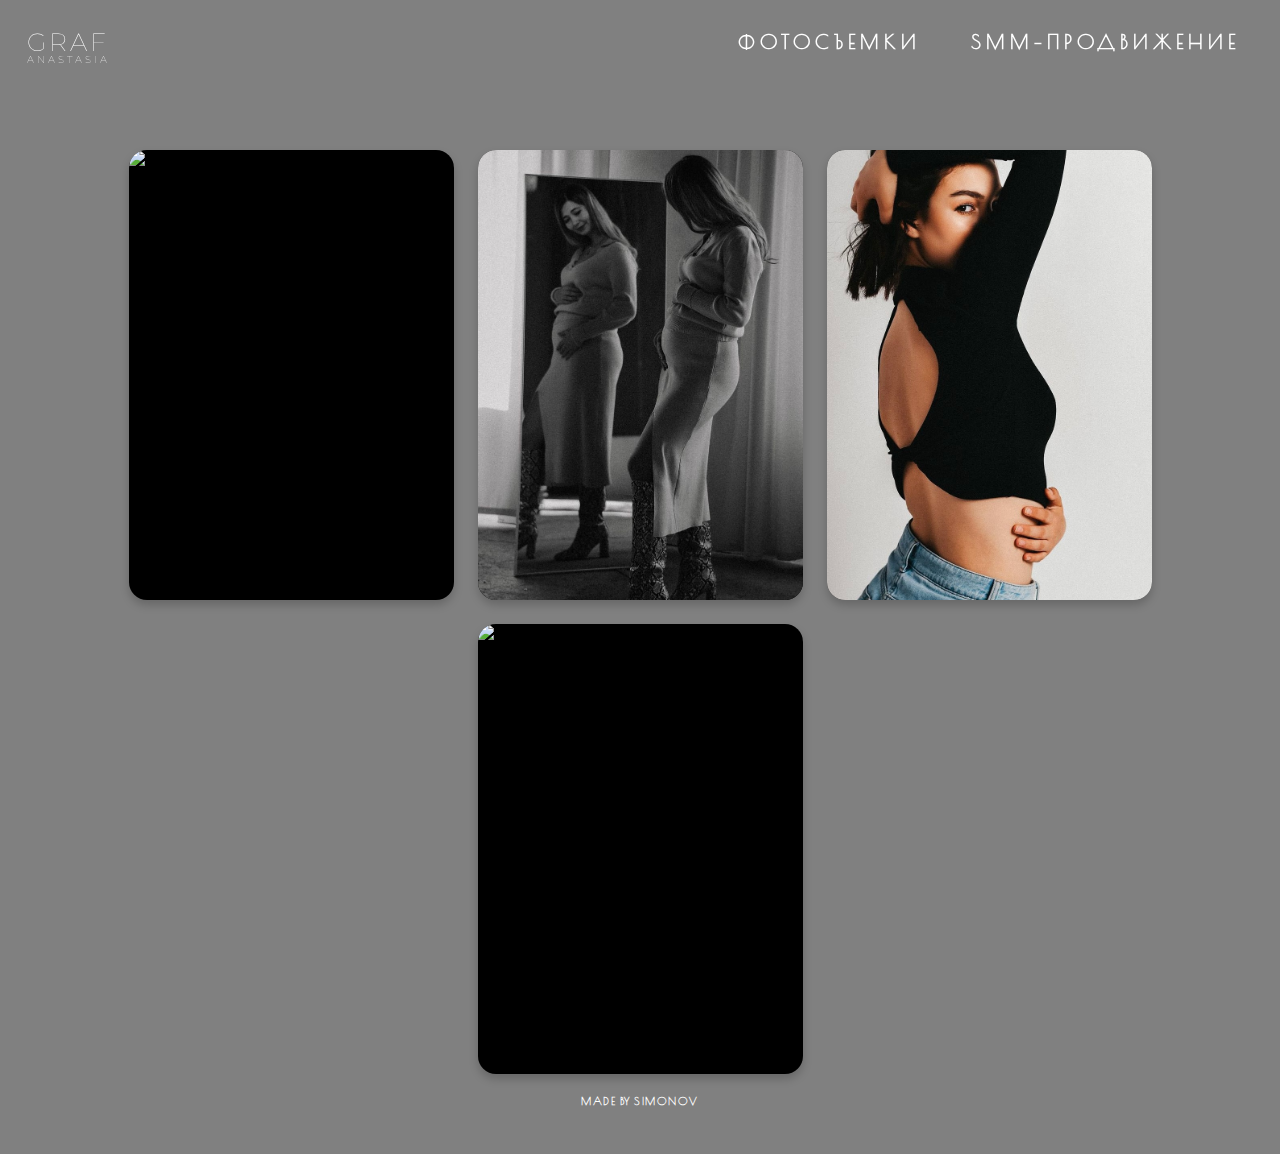
==== price.html @ 3f7c6dcc "second commit" ====
<!DOCTYPE html>
<html lang="ru">
  <head>
    <meta charset="UTF-8">
    <meta name="viewport" content="width=device-width, initial-scale=1.0">
    <meta name="apple-mobile-web-app-status-bar-style" content="black">
    <link rel="stylesheet" href="/assets/price.css">
    <script src="https://kit.fontawesome.com/327af0c543.js" crossorigin="anonymous"></script>
    <link rel="apple-touch-icon" sizes="180x180" href="/assets/img/favicon/apple-touch-icon.png">
    <link rel="icon" type="image/png" sizes="32x32" href="/assets/img/favicon/favicon-32x32.png">
    <link rel="icon" type="image/png" sizes="16x16" href="/assets/img/favicon/favicon-16x16.png">
    <link rel="manifest" href="/assets/img/favicon/site.webmanifest">
    <link rel="mask-icon" href="/assets/img/favicon/safari-pinned-tab.svg" color="#5bbad5">
    <meta name="msapplication-TileColor" content="#da532c">
    <meta name="theme-color" content="#ffffff">
    <title>Фотограф Анастасия</title>
</head>
<body>
  <header>
    <div class="header_block">
        <a class="header_logo" href="index.html">Graf<br><span>Anastasia</span></a>
        <ul>
          <li><a href="price.html"><span class="header_block-span">Фотосъемки</a></span></li>
          <li><a href="#"><span class="header_block-span">SMM-продвижение</a></span></li>
        </ul>
    </div>
    <div class="header_block-menu">
        <input type="checkbox" id="menu-toggle"/>
        <label id="trigger" for="menu-toggle"></label>
        <label id="burger" for="menu-toggle"></label>
        <ul id="menu">
            <li><a href="price.html">Фотосъемки</a></li>
            <li><a href="#">SMM-продвижение</a></li>
            <!-- <li><a href="#">Обучение</a></li> -->
        </ul>                            
    </div>                  
</header>
    <main>
      <div class="wrapper">
        <div class="card">
          <div class="poster"><img src="assets/img/1.JPG" alt="Individual"></div>
          <div class="details">
            <h1>Individual</h1>
            <h2>30.000 тг • 60 минут</h2>
            <p class="desc">
              Помощь в подборе локации, образа и составлении мудборда<br><br> 15+ фото в ретуши<br>30+ фото в цветокоррекции<br>Готовые фото через 3-5 дней<br><br>*В стоимость входит аренда студии
            </p>
            <div class="cast">
              <ul>
                <li><img src="https://i.postimg.cc/jqgkqhSb/cast-11.jpg" alt="Marco Andrews" title="Marco Andrews"></li>
                <li><img src="https://i.postimg.cc/8P7X7r7r/cast-12.jpg" alt="Rebecca Floyd" title="Rebecca Floyd"></li>
                <li><img src="https://i.postimg.cc/2SvHwRFk/cast-13.jpg
      " alt="Antonio Herrera" title="Antonio Herrera"></li>
                <li><img src="https://i.postimg.cc/2SvHwRFk/cast-13.jpg
      " alt="Antonio Herrera" title="Antonio Herrera"></li>
              </ul>
            </div>
          </div>
        </div>
        <div class="card">
          <div class="poster"><img src="/assets/img/4.PNG" alt="Location Unknown"></div>
          <div class="details">
            <h1>Brand</h1>
            <h2>99.999 тг • 24min</h2>
            <p class="desc">
              Two strangers meet together on a plane flying to the alps.
            </p>
            <div class="cast">
              <ul>
                <li><img src="https://i.postimg.cc/yY2QcYRp/cast-21.jpg" alt="Angelina Whyte" title="Angelina Whyte"></li>
                <li><img src="https://i.postimg.cc/R0BgpsXc/cast-22.jpg" alt="Ivan Benson" title="Ivan Benson"></li>
                <li><img src="https://i.postimg.cc/R0BgpsXc/cast-22.jpg" alt="Ivan Benson" title="Ivan Benson"></li>
                <li><img src="https://i.postimg.cc/R0BgpsXc/cast-22.jpg" alt="Ivan Benson" title="Ivan Benson"></li>
              </ul>
            </div>
          </div>
        </div>
        <div class="card">
          <div class="poster"><img src="/assets/img/5.PNG" alt="Location Unknown"></div>
          <div class="details">
            <h1>End Credits</h1>
            <h2>2021 • R • 1hr 41min</h2>
            <p class="desc">
              Alex, together with his best friends, goes on a road trip whilst experiencing friendship, self-discovery, and the bittersweet transition to adulthood.
            </p>
            <div class="cast">
              <ul>
                <li><img src="https://i.postimg.cc/xd3twv4B/cast-31.jpg" alt="Jessica Enduro" title="Jessica Enduro"></li>
                <li><img src="https://i.postimg.cc/C1MmSZy5/cast-32.jpg" alt="Charles Garcia" title="Charles Garcia"></li>
                <li><img src="https://i.postimg.cc/R0BgpsXc/cast-22.jpg" alt="Ivan Benson" title="Ivan Benson"></li>
                <li><img src="https://i.postimg.cc/R0BgpsXc/cast-22.jpg" alt="Ivan Benson" title="Ivan Benson"></li>
              </ul>
            </div>
          </div>
        </div>
        <div class="card">
          <div class="poster"><img src="/assets/img/3.JPG" alt="Location Unknown"></div>
          <div class="details">
            <h1>End Credits</h1>
            <h2>10.000 тг • 60 минут</h2>
            <p class="desc">
              Alex, together with his best friends, goes on a road trip whilst experiencing friendship, self-discovery, and the bittersweet transition to adulthood.
            </p>
            <div class="cast">
              <ul>
                <li><img src="https://i.postimg.cc/xd3twv4B/cast-31.jpg" alt="Jessica Enduro" title="Jessica Enduro"></li>
                <li><img src="https://i.postimg.cc/C1MmSZy5/cast-32.jpg" alt="Charles Garcia" title="Charles Garcia"></li>
                <li><img src="https://i.postimg.cc/R0BgpsXc/cast-22.jpg" alt="Ivan Benson" title="Ivan Benson"></li>
                <li><img src="https://i.postimg.cc/R0BgpsXc/cast-22.jpg" alt="Ivan Benson" title="Ivan Benson"></li>
              </ul>
            </div>
          </div>
        </div>
        <span class="made-by"><a href="https://www.instagram.com/ilyich667._/">Made by Simonov </a></span>
      </div>
      
    </main>
    <footer>
      <div id="footer_icons">
          <ul for="menu-toggle" id="footer_icons-ul">
              <li>
                <a class="whatsapp" href="https://wa.me/77777586795">
                  <span></span>
                  <span></span>
                  <span></span>
                  <span></span>
                  <i class="fa fa-whatsapp fa-1x"></i>
                </a>
              </li>
              <li>
                <a class="instagram" href="https://www.instagram.com/ssoovaa/">
                  <span></span>
                  <span></span>
                  <span></span>
                  <span></span>
                  <i class="fa fa-instagram fa-1x"></i>
                </a>
              </li>
            </ul>
            <!-- <span class="made-by"><a href="https://www.instagram.com/ilyich667._/">Made by Simonov </a></span> -->
          </div>
      </footer>
  </body>
</html>
---- assets/price.css ----
@import url('https://fonts.googleapis.com/css?family=Roboto+Condensed:400,300');
@import url('https://fonts.googleapis.com/css2?family=Montserrat&display=swap');
@import url('https://fonts.googleapis.com/css2?family=Poiret+One&display=swap');
/* @import url('https://fonts.googleapis.com/css2?family=Inter:wght@400;700&display=swap'); */

a {
    text-decoration: none;
    color: #fff;
    font-family: 'Poiret One', cursive;
}

body {
    margin: 0 auto;
    font-family: 'Roboto Condensed', sans-serif;
    width: 100%;
    background: gray;
}

/* * {
    margin: 0;
    padding: 0;
    box-sizing: border-box;
    font-family: Inter, sans-serif;
}

body {
    display: flex;
    align-items: center;
    justify-content: center;
    min-height: 100vh;
    background: #f5f5f5;
} */

.header_block {
    font-size: 20px;
    font-weight: 700;
    letter-spacing: 5px;
    text-transform: uppercase;
    position: fixed;
    right: 20px;
    z-index: 5;
    top: 3%;
  }

  /* @keyframes color_text {
    0% {
      color: #fff;
    }
    15% {
      color: #000;
    }
  } */

 /* .header_block a:enabled {
    text-decoration: underline;
 }  */


 .header_logo {
    text-decoration: none;
    font-size: 25px;
    position: fixed;
    font-weight: 100;
    letter-spacing: 3px;
    left: 27px;
    top: 3%;
    text-transform: uppercase;
    font-family: 'Montserrat', sans-serif;
    /* animation: color_text 25s infinite;  */
    color: #fff;
 }
 
 .header_logo span {
  font-size: 10px;
  position: absolute;
  top: 86%;
 }
  
 .header_block ul{
    list-style: none;
    margin: 0;
    padding: 0;
    float: right;
  }

  @media screen and (max-width: 1150px){
    .header_block ul{
        display: none;
    }
  }
  
  .header_block ul li {
    display: inline-block;
    padding: 3px 20px;
  }
  
  .header_block-span{
    display: block;
    cursor: pointer;
    position: relative;
  }
  
  .header_block-span:before, .header_block-span:after {
    content: '';
    position: absolute;
    width: 0%;
    height: 1px;
    top: 110%;
    margin-top: -1px;
    background: #fff;
  }
  
  .header_block-span:before {
    left: -2.5px;
  }
  .header_block-span:after {
    right: 2.5px;
    background: #fff;
    transition: width 0.8s cubic-bezier(0.22, 0.61, 0.36, 1);
  }
  
  .header_block-span:hover:before {
    background: #fff;
    width: 100%;
    transition: width 0.5s cubic-bezier(0.22, 0.61, 0.36, 1);
  }
  
  .header_block-span:hover:after {
    background: transparent;
    width: 100%;
    transition: 0s;
  }

/* MENU */

@keyframes checked-anim {
    50% {
      width: 3000px;
      height: 3000px;
    }
    100% {
      width: 100%;
      height: 100%;
      border-radius: 0;
    }
  }
  
  @keyframes not-checked-anim {
    0% {
      width: 3000px;
      height: 3000px;
    }
  }
  
   #menu > li {
    margin: 75px -4px -55px 7px;
    color: #fff;
    font-family: 'Poiret One', cursive;
    font-weight: 700;
    line-height: 1.8;
    text-decoration: none;
    text-transform: none;
    list-style: none;
    outline: 0;
    display: none;
    text-transform: uppercase;
    letter-spacing: 2.5px;
    z-index: 0;
  }
   
  #menu li {
    width: 300px;
    text-indent: 20px;
  }
  
  #menu a:focus {
    display: block;
    color: #000;
    background-color: #eee;
    transition: all .5s;
  }

  #trigger,
  #burger,
  #burger:before,
  #burger:after {
    position: fixed;
    top: 41px;
    right: 25px; 
    /* animation: color_burger 25s infinite;  */
    background: #fff;
    width: 30px;
    height: 1px; 
    /* transition: .2s ease; */
    cursor: pointer;
    z-index: 5;
  }

  /* @keyframes color_burger {
    0% {
      background: #fff;
    }
    15% {
      background: #000;
    }
    30% {
      background: #fff;
    }
    45% {
      background: #fff;
    }
    60% {
      background: #000;
    }
    75% {
      background: #fff;
    }
    90% {
      background: #000;
    }
    100% {
      background: #fff;
    }
  } */

  @media screen and (min-width: 1150px){
    #trigger,
  #burger,
  #burger:before,
  #burger:after {
        display: none;
    }
  }
  
   
  #trigger {
    height: 25px;
    background: none;
  }
  
  #burger:before {
    content: " ";
    top: 33px;
    right: 25px;
  }
  
  #burger:after {
    content: " ";
    top: 49px;
    right: 25px;
  }
  
  #menu-toggle:checked + #trigger + #burger {
    top: 42px;
    transform: rotate(360deg);
    /* transition: transform .2s ease; */
  }
  
  #menu-toggle:checked + #trigger + #burger:before {
    width: 18px;
    top: -2px;
    left: 19px;
    transform: rotate(45deg) translateX(-5px); 
    /* transition: transform .2s ease; */
  }
  
  #menu-toggle:checked + #trigger + #burger:after {
    width: 18px;
    top: 2px;
    left: 19px;
    transform: rotate(-45deg) translateX(-5px); 
    /* transition: transform .2s ease; */
 }
  
  #menu {
    position: fixed;
    margin: 0;
    padding: 0;
    width: 100%;
    height: 100%;
    animation: not-checked-anim .2s both;
    transition: .2s;
    padding-top: 90px;
    opacity: 0.7;
    z-index: 0;
    display: none;
  }
  
  #menu-toggle:checked + #trigger + #burger + #menu {
    animation: checked-anim 0.5s ease-in-out;
    background-color: #000;
  }
  
  #menu-toggle:checked + #trigger ~ #menu > li,
  a {
    display: block;
  }
  [type="checkbox"]:not(:checked),
  [type="checkbox"]:checked {
    display: none;
  }

  #menu, input[type="checkbox"] {
    display: none;
    z-index: 0;
  }

  input[type="checkbox"]:checked ~ #menu {
    display: block;
    z-index: 4;
  }

/* cards */

  .wrapper {
      position: relative;
      height: 100%;
      padding: 20px;
      display: flex;
      align-content: center;
      justify-content: center;
      gap: 24px;
      flex-wrap: wrap;
      margin-top: 130px;
      float: left;
      z-index: 1;
      margin-bottom: 60px;
  }
  
  @media screen and (min-width: 1150px){
    .wrapper{
        float: none;
    }
  }
  

  .card {
      position: relative;
      width: 325px;
      height: 450px;
      background: #000;
      border-radius: 18px;
      overflow: hidden;
      box-shadow: 0 5px 10px rgba(0, 0, 0, .2);
  }
  
  .poster {
      position: relative;
      top: 0;
      left: 0;
      width: 100%;
      height: 100%;
      overflow: hidden;
  }
  
  .poster::before {
      content: '';
      position: absolute;
      bottom: -45%;
      left: 0;
      width: 100%;
      height: 100%;
      z-index: 1;
      transition: .3s;
  }
  
  .card:hover .poster::before {
      bottom: 0;
  }
  
  .poster img {
      position: absolute;
      top: 0;
      left: 0;
      width: 100%;
      height: 100%;
      object-fit: cover;
      transition: .3s;
  }
  
  .card:hover .poster img {
      transform: scale(1.1);
  }
  
  .details {
      position: absolute;
      bottom: -100%;
      left: 0;
      width: 100%;
      height: auto;
      padding: 1.5em 1.5em 2em;
      background: #000a;
      backdrop-filter: blur(16px) saturate(120%);
      transition: .3s;
      color: #fff;
      z-index: 2;
  }
  
  .card:hover .details {
      bottom: 0;
  }
  
  .details h1,
  .details h2 {
      font-weight: 700;
  }
  
  .details h1 {
      font-size: 1.5em;
      margin-bottom: 5px;
  }
  
  .details h2 {
      font-weight: 400;
      font-size: 1em;
      margin-bottom: 10px;
      opacity: .6;
  }
  
  .details .rating {
      position: relative;
      margin-bottom: 15px;
      display: flex;
      gap: .25em;
  }
  
  .details .rating i {
      color: #e3c414;
  }
  
  .details .rating span {
      margin-left: 0.25em;
  }
  
  .details .tags {
      display: flex;
      gap: .375em;
      margin-bottom: .875em;
      font-size: .85em;
  }
  
  .details .tags span {
      padding: .35rem .65rem;
      color: #fff;
      border: 1.5px solid rgba(255 255 255 / 0.4);
      border-radius: 4px;
      border-radius: 50px;
  }
  
  .details .desc {
      color: #fff;
      opacity: .8;
      line-height: 1.5;
      margin-bottom: 1em;
      font-size: 13px;
  }
  
  .details .cast h3 {
      margin-bottom: .5em;
  }
  
  .details .cast ul {
      position: relative;
      display: flex;
      flex-wrap: wrap;
      gap: 0.635rem;
      width: 100%;
      padding-left: 12px;
      padding-top: 10px;
  }
  
  .details .cast ul li {
      list-style: none;
      width: 55px;
      height: 55px;
      border-radius: 50%;
      overflow: hidden;
      border: 1.5px solid #fff;
  }
  
  .details .cast ul li img {
      width: 100%;
      height: 100%;
  }

/* footer */

#footer_icons-ul {
    position: fixed;
    left:50%;
    bottom: 5%;
    transform:translate(-50%,-50%);
    margin:0;
    padding:0;
    display: none;
  }
  #footer_icons-ul li {
    list-style:none;
  }
  #footer_icons-ul li a {
    display:block;
    position:relative;
    width:50px;
    height:50px;
    line-height:50px;
    font-size:30px;
    text-align:center;
    text-decoration:none;
    color:#fff;
    margin: 0 20px;
    transition:.5s;
  }
  #footer_icons-ul li a span {
    position:absolute;
    transition: transform .5s;
  }
  #footer_icons-ul li a span:nth-child(1),
  #footer_icons-ul li a span:nth-child(3){
    width:100%;
    height:1px;
    background:#fff;
  }
  #footer_icons-ul li a span:nth-child(1) {
    top:0;
    left:0;
    transform-origin: right;
  }
  #footer_icons-ul li a:hover span:nth-child(1) {
    transform: scaleX(0);
    transform-origin: left;
    transition:transform .5s;
  }
  
  #footer_icons-ul li a span:nth-child(3) {
    bottom:0;
    left:0;
    transform-origin: left;
  }
  #footer_icons-ul li a:hover span:nth-child(3) {
    transform: scaleX(0);
    transform-origin: right;
    transition:transform .5s;
  }
  
  #footer_icons-ul li a span:nth-child(2),
  #footer_icons-ul li a span:nth-child(4){
    width:1px;
    height:100%;
    background:#fff;
  }
  #footer_icons-ul li a span:nth-child(2) {
    top:0;
    left:0;
    transform:scale(0);
    transform-origin: bottom;
  }
  #footer_icons-ul li a:hover span:nth-child(2) {
    transform: scale(1);
    transform-origin: top;
    transition:transform .5s;
  }
  #footer_icons-ul li a span:nth-child(4) {
    top:0;
    right:0;
    transform:scale(0);
    transform-origin: top;
  }
  #footer_icons-ul li a:hover span:nth-child(4) {
    transform: scale(1);
    transform-origin: bottom;
    transition:transform .5s;
  }
  
  .whatsapp:hover {
    color: #32CD32;
  }
  #footer_icons .whatsapp:hover span { 
    background: #32CD32;
  }
  .instagram:hover {
    color: #c32aa3;
  }
  #footer_icons .instagram:hover span { 
    background: #c32aa3;
  }
  
  #footer_icons-ul li a:hover:nth-child(3) {
    color: #c32aa3;
  }

  #menu-toggle:checked + #trigger ~ #footer_icons-ul > li,
  a {
    display: flex;
  }
  [type="checkbox"]:not(:checked),
  [type="checkbox"]:checked {
    display: none;
  }

  #footer_icons-ul, #menu-toggle[type="checkbox"] {
    z-index: 0;
  }

  #menu-toggle[type="checkbox"]:checked ~ #footer_icons-ul{
    z-index: 5;
  }

  .made-by {
    position:absolute;
    left:50%;
    bottom: -2%;
    transform:translate(-50%,-50%);
    margin:0;
    padding:0;
    display:flex;
    text-transform: uppercase;
    font-size: 11px;
    font-weight: 700;
    letter-spacing: 1.5px;
    z-index: 9;
  }
  

@media screen and (min-width: 1412px) {
  .made-by {
    bottom: -40%;
  }
}
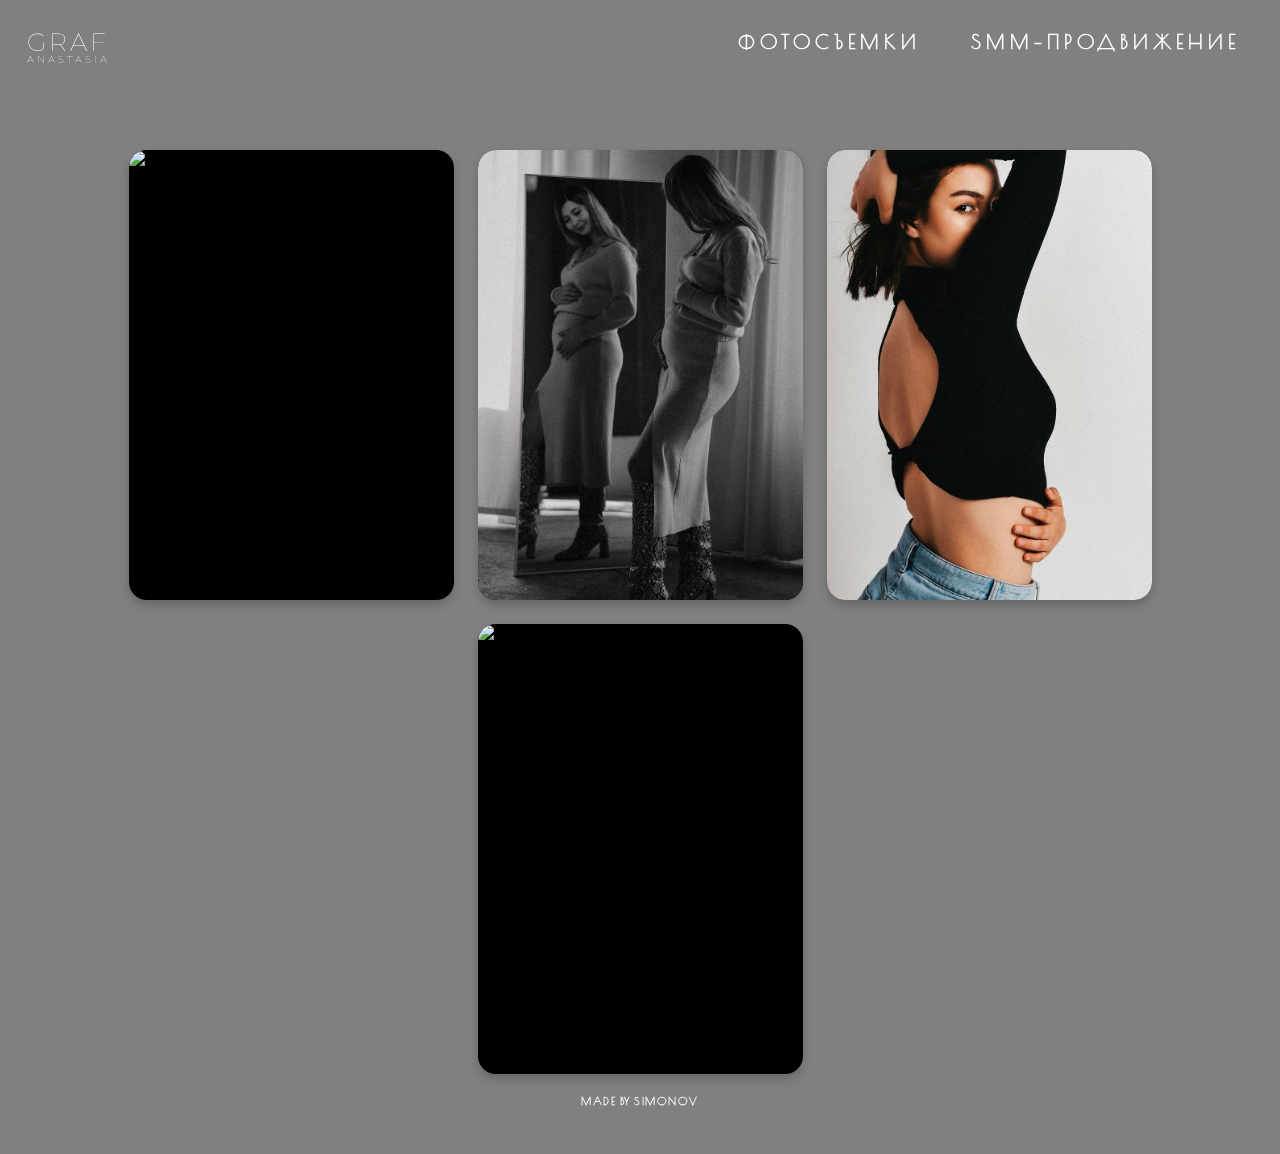
==== commit e6a9719f: "fix-3" ====
--- a/price.html
+++ b/price.html
@@ -39,6 +39,7 @@
       <div class="wrapper">
         <div class="card">
           <div class="poster"><img src="assets/img/1.JPG" alt="Individual"></div>
+          <span class="card_span"><i class="fa fa-chevron-up fa-2x"></i></span>
           <div class="details">
             <h1>Individual</h1>
             <h2>30.000 тг • 60 минут</h2>
@@ -59,6 +60,7 @@
         </div>
         <div class="card">
           <div class="poster"><img src="/assets/img/4.PNG" alt="Location Unknown"></div>
+          <span class="card_span"><i class="fa fa-chevron-up fa-2x"></i></span>
           <div class="details">
             <h1>Brand</h1>
             <h2>99.999 тг • 24min</h2>
@@ -77,6 +79,7 @@
         </div>
         <div class="card">
           <div class="poster"><img src="/assets/img/5.PNG" alt="Location Unknown"></div>
+          <span class="card_span"><i class="fa fa-chevron-up fa-2x"></i></span>
           <div class="details">
             <h1>End Credits</h1>
             <h2>2021 • R • 1hr 41min</h2>
@@ -95,6 +98,7 @@
         </div>
         <div class="card">
           <div class="poster"><img src="/assets/img/3.JPG" alt="Location Unknown"></div>
+          <span class="card_span"><i class="fa fa-chevron-up fa-2x"></i></span>
           <div class="details">
             <h1>End Credits</h1>
             <h2>10.000 тг • 60 минут</h2>
@@ -111,7 +115,7 @@
             </div>
           </div>
         </div>
-        <span class="made-by"><a href="https://www.instagram.com/ilyich667._/">Made by Simonov </a></span>
+        <span class="made-by"><a href="https://www.instagram.com/simonovv.i/">Made by Simonov </a></span>
       </div>
       
     </main>
@@ -128,7 +132,7 @@
                 </a>
               </li>
               <li>
-                <a class="instagram" href="https://www.instagram.com/ssoovaa/">
+                <a class="instagram" href="https://www.instagram.com/grafff.a/">
                   <span></span>
                   <span></span>
                   <span></span>
--- a/assets/price.css
+++ b/assets/price.css
@@ -187,7 +187,6 @@
     position: fixed;
     top: 41px;
     right: 25px; 
-    /* animation: color_burger 25s infinite;  */
     background: #fff;
     width: 30px;
     height: 1px; 
@@ -196,33 +195,6 @@
     z-index: 5;
   }
 
-  /* @keyframes color_burger {
-    0% {
-      background: #fff;
-    }
-    15% {
-      background: #000;
-    }
-    30% {
-      background: #fff;
-    }
-    45% {
-      background: #fff;
-    }
-    60% {
-      background: #000;
-    }
-    75% {
-      background: #fff;
-    }
-    90% {
-      background: #000;
-    }
-    100% {
-      background: #fff;
-    }
-  } */
-
   @media screen and (min-width: 1150px){
     #trigger,
   #burger,
@@ -253,7 +225,7 @@
   #menu-toggle:checked + #trigger + #burger {
     top: 42px;
     transform: rotate(360deg);
-    /* transition: transform .2s ease; */
+    transition: transform .2s ease;
   }
   
   #menu-toggle:checked + #trigger + #burger:before {
@@ -261,7 +233,7 @@
     top: -2px;
     left: 19px;
     transform: rotate(45deg) translateX(-5px); 
-    /* transition: transform .2s ease; */
+    transition: transform .2s ease;
   }
   
   #menu-toggle:checked + #trigger + #burger:after {
@@ -269,7 +241,7 @@
     top: 2px;
     left: 19px;
     transform: rotate(-45deg) translateX(-5px); 
-    /* transition: transform .2s ease; */
+    transition: transform .2s ease;
  }
   
   #menu {
@@ -282,8 +254,6 @@
     transition: .2s;
     padding-top: 90px;
     opacity: 0.7;
-    z-index: 0;
-    display: none;
   }
   
   #menu-toggle:checked + #trigger + #burger + #menu {
@@ -301,7 +271,6 @@
   }
 
   #menu, input[type="checkbox"] {
-    display: none;
     z-index: 0;
   }
 
@@ -344,6 +313,14 @@
       box-shadow: 0 5px 10px rgba(0, 0, 0, .2);
   }
   
+.card_span {
+  position: absolute;
+  color: #fff;
+  left: 45%;
+  bottom: 3%;
+  opacity: 0.5;
+}
+
   .poster {
       position: relative;
       top: 0;
@@ -352,7 +329,7 @@
       height: 100%;
       overflow: hidden;
   }
-  
+/*   
   .poster::before {
       content: '';
       position: absolute;
@@ -362,7 +339,7 @@
       height: 100%;
       z-index: 1;
       transition: .3s;
-  }
+  } */
   
   .card:hover .poster::before {
       bottom: 0;
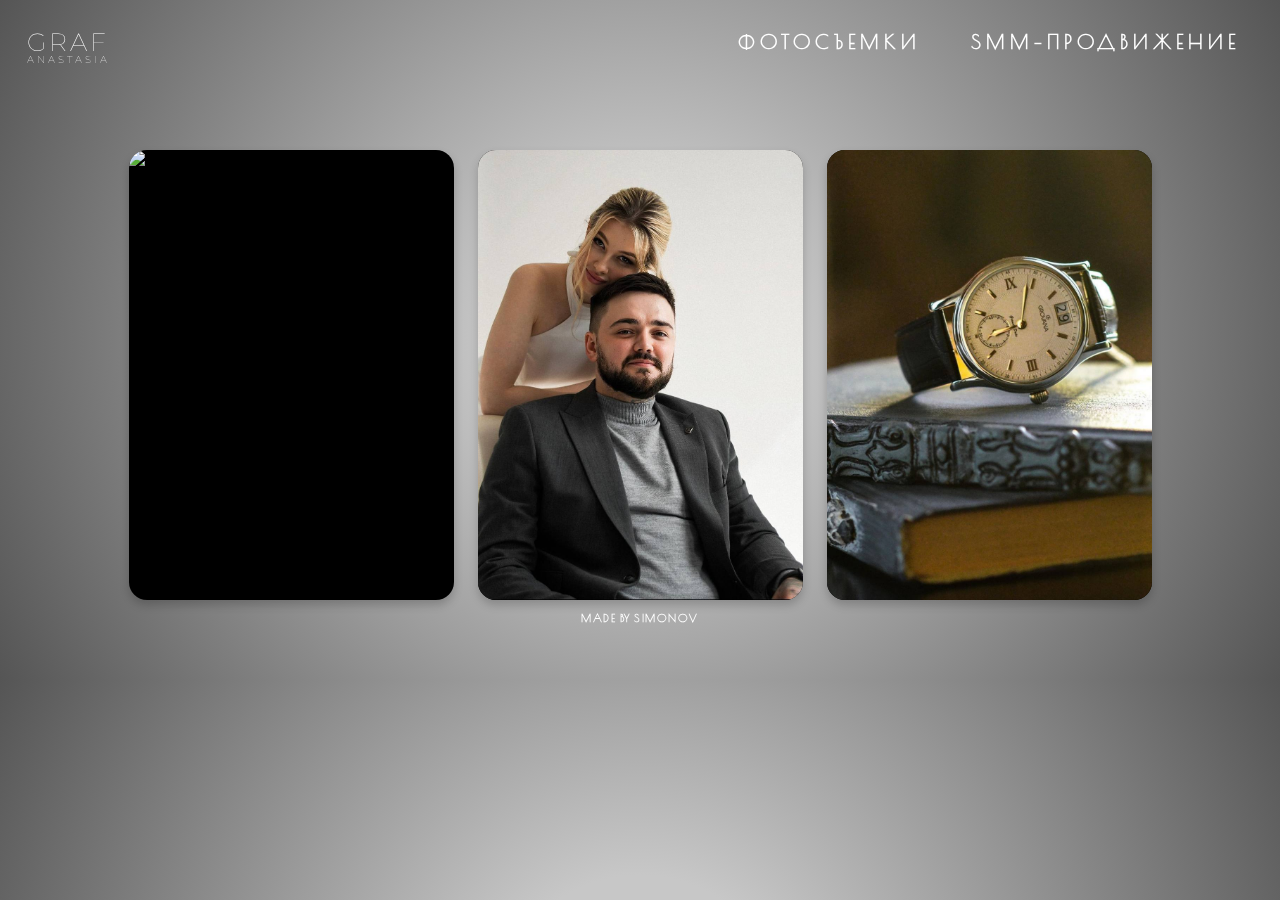
==== commit 9f68defd: "update info" ====
--- a/price.html
+++ b/price.html
@@ -42,61 +42,59 @@
           <span class="card_span"><i class="fa fa-chevron-up fa-2x"></i></span>
           <div class="details">
             <h1>Individual</h1>
-            <h2>30.000 тг • 60 минут</h2>
+            <h2>35.000 тг • 60 минут</h2>
             <p class="desc">
               Помощь в подборе локации, образа и составлении мудборда<br><br> 15+ фото в ретуши<br>30+ фото в цветокоррекции<br>Готовые фото через 3-5 дней<br><br>*В стоимость входит аренда студии
             </p>
             <div class="cast">
               <ul>
-                <li><img src="https://i.postimg.cc/jqgkqhSb/cast-11.jpg" alt="Marco Andrews" title="Marco Andrews"></li>
-                <li><img src="https://i.postimg.cc/8P7X7r7r/cast-12.jpg" alt="Rebecca Floyd" title="Rebecca Floyd"></li>
-                <li><img src="https://i.postimg.cc/2SvHwRFk/cast-13.jpg
-      " alt="Antonio Herrera" title="Antonio Herrera"></li>
-                <li><img src="https://i.postimg.cc/2SvHwRFk/cast-13.jpg
-      " alt="Antonio Herrera" title="Antonio Herrera"></li>
+                <li><img src="/assets/img/4.jpg" alt="Marco Andrews" title="Marco Andrews"></li>
+                <li><img src="/assets/img/5.jpg" alt="Rebecca Floyd" title="Rebecca Floyd"></li>
+                <li><img src="/assets/img/6.jpg" alt="Antonio Herrera" title="Antonio Herrera"></li>
+                <li><img src="/assets/img/7.jpg" alt="Antonio Herrera" title="Antonio Herrera"></li>
               </ul>
             </div>
           </div>
         </div>
         <div class="card">
-          <div class="poster"><img src="/assets/img/4.PNG" alt="Location Unknown"></div>
+          <div class="poster"><img src="/assets/img/love.jpg" alt="Love story"></div>
           <span class="card_span"><i class="fa fa-chevron-up fa-2x"></i></span>
           <div class="details">
-            <h1>Brand</h1>
-            <h2>99.999 тг • 24min</h2>
+            <h1>Love Story / Family</h1>
+            <h2>40.000 тг • 60 минут</h2>
             <p class="desc">
-              Two strangers meet together on a plane flying to the alps.
+              Помощь в подборе локации, образов и составление мудборда <br><br> 25+ фото в ретуши <br> 40+ фото в цветокоррекции <br> Готовые фото через 3-5 дней <br><br>*В стоимость входит аренда студии 
             </p>
             <div class="cast">
               <ul>
-                <li><img src="https://i.postimg.cc/yY2QcYRp/cast-21.jpg" alt="Angelina Whyte" title="Angelina Whyte"></li>
-                <li><img src="https://i.postimg.cc/R0BgpsXc/cast-22.jpg" alt="Ivan Benson" title="Ivan Benson"></li>
-                <li><img src="https://i.postimg.cc/R0BgpsXc/cast-22.jpg" alt="Ivan Benson" title="Ivan Benson"></li>
-                <li><img src="https://i.postimg.cc/R0BgpsXc/cast-22.jpg" alt="Ivan Benson" title="Ivan Benson"></li>
+                <li><img src="/assets/img/8.jpg" alt="Angelina Whyte" title="Angelina Whyte"></li>
+                <li><img src="/assets/img/9.jpg" alt="Ivan Benson" title="Ivan Benson"></li>
+                <li><img src="/assets/img/10.jpg" alt="Ivan Benson" title="Ivan Benson"></li>
+                <li><img src="/assets/img/11.jpg" alt="Ivan Benson" title="Ivan Benson"></li>
               </ul>
             </div>
           </div>
         </div>
         <div class="card">
-          <div class="poster"><img src="/assets/img/5.PNG" alt="Location Unknown"></div>
+          <div class="poster"><img src="/assets/img/brand.jpg" alt="Location Unknown"></div>
           <span class="card_span"><i class="fa fa-chevron-up fa-2x"></i></span>
           <div class="details">
-            <h1>End Credits</h1>
-            <h2>2021 • R • 1hr 41min</h2>
+            <h1>Brand</h1>
+            <h2>20.000 тг • 60 минут</h2>
             <p class="desc">
-              Alex, together with his best friends, goes on a road trip whilst experiencing friendship, self-discovery, and the bittersweet transition to adulthood.
+              Сьемки для магазинов и компаний <br><br> Детали обговариваются индивидуально: <br> Количество позиций для съемки, локация, образы и мудборд <br> Готовые фото через 3-5 дней <br><br> *В стоимость не входит аренда студии
             </p>
             <div class="cast">
               <ul>
-                <li><img src="https://i.postimg.cc/xd3twv4B/cast-31.jpg" alt="Jessica Enduro" title="Jessica Enduro"></li>
-                <li><img src="https://i.postimg.cc/C1MmSZy5/cast-32.jpg" alt="Charles Garcia" title="Charles Garcia"></li>
-                <li><img src="https://i.postimg.cc/R0BgpsXc/cast-22.jpg" alt="Ivan Benson" title="Ivan Benson"></li>
-                <li><img src="https://i.postimg.cc/R0BgpsXc/cast-22.jpg" alt="Ivan Benson" title="Ivan Benson"></li>
+                <li><img src="/assets/img/12.jpg" alt="Jessica Enduro" title="Jessica Enduro"></li>
+                <li><img src="/assets/img/13.jpg" alt="Charles Garcia" title="Charles Garcia"></li>
+                <li><img src="/assets/img/14.jpg" alt="Ivan Benson" title="Ivan Benson"></li>
+                <li><img src="/assets/img/15.jpg" alt="Ivan Benson" title="Ivan Benson"></li>
               </ul>
             </div>
           </div>
         </div>
-        <div class="card">
+        <!-- <div class="card">
           <div class="poster"><img src="/assets/img/3.JPG" alt="Location Unknown"></div>
           <span class="card_span"><i class="fa fa-chevron-up fa-2x"></i></span>
           <div class="details">
@@ -114,7 +112,7 @@
               </ul>
             </div>
           </div>
-        </div>
+        </div> -->
         <span class="made-by"><a href="https://www.instagram.com/simonovv.i/">Made by Simonov </a></span>
       </div>
       
--- a/assets/price.css
+++ b/assets/price.css
@@ -13,7 +13,7 @@
     margin: 0 auto;
     font-family: 'Roboto Condensed', sans-serif;
     width: 100%;
-    background: gray;
+    background-image: radial-gradient(circle, #c7c7c7 20%, #555555);
 }
 
 /* * {
@@ -394,36 +394,6 @@
       opacity: .6;
   }
   
-  .details .rating {
-      position: relative;
-      margin-bottom: 15px;
-      display: flex;
-      gap: .25em;
-  }
-  
-  .details .rating i {
-      color: #e3c414;
-  }
-  
-  .details .rating span {
-      margin-left: 0.25em;
-  }
-  
-  .details .tags {
-      display: flex;
-      gap: .375em;
-      margin-bottom: .875em;
-      font-size: .85em;
-  }
-  
-  .details .tags span {
-      padding: .35rem .65rem;
-      color: #fff;
-      border: 1.5px solid rgba(255 255 255 / 0.4);
-      border-radius: 4px;
-      border-radius: 50px;
-  }
-  
   .details .desc {
       color: #fff;
       opacity: .8;
@@ -442,14 +412,14 @@
       flex-wrap: wrap;
       gap: 0.635rem;
       width: 100%;
-      padding-left: 12px;
+      padding-left: 6px;
       padding-top: 10px;
   }
   
   .details .cast ul li {
       list-style: none;
-      width: 55px;
-      height: 55px;
+      width: 58px;
+      height: 58px;
       border-radius: 50%;
       overflow: hidden;
       border: 1.5px solid #fff;
@@ -459,6 +429,11 @@
       width: 100%;
       height: 100%;
   }
+
+  .details .cast ul li:hover {
+    transform: scale(1.5);
+    transition: all 0.3s ease;
+}
 
 /* footer */
 
